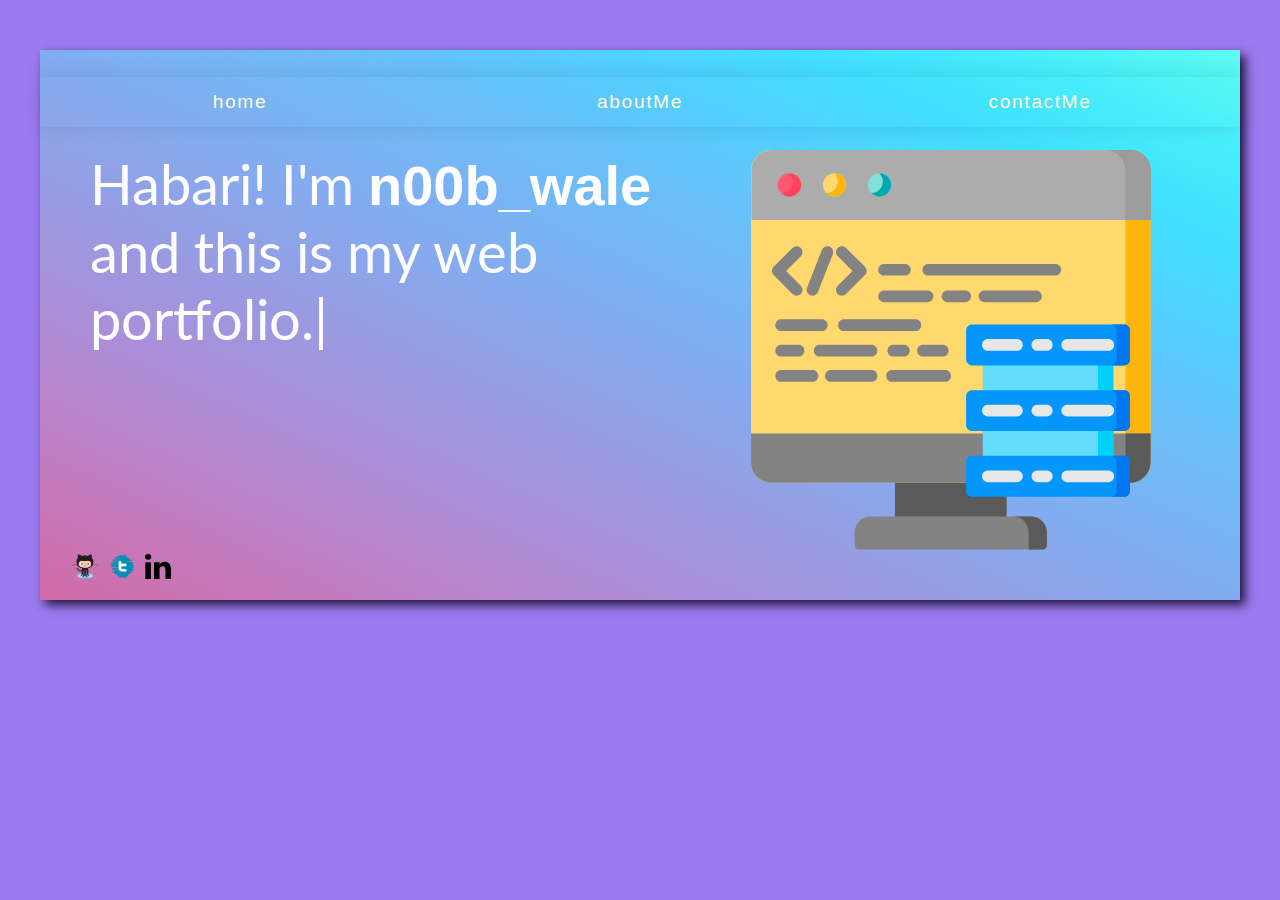
==== index.html @ 67b71aae "add url" ====
<!DOCTYPE html>
<html lang="en">
<head>
    <meta charset="UTF-8">
    <meta name="viewport" content="width=device-width, initial-scale=1.0">
    <meta http-equiv="X-UA-Compatible" content="ie=edge">
    <link href="https://fonts.googleapis.com/css?family=Lato|Open+Sans:400i&display=swap" rel="stylesheet">
    <link rel="stylesheet" href="css/style.css">
    <title>n00b_wale</title>
</head>
<body>
    <div class="container">
        <div class="header">
            <div class="left-nav">
                <a href="https://noob-wale.github.io/portfolio_website/" class="top-bar-links">home</a>
                <a href="about.html" class="top-bar-links">aboutMe</a>
                <a href="#" class="top-bar-links">contactMe</a>
            </div>
        </div>
        <div class="main-body">
            <div class="left-sect">
                <p>Habari! I'm <strong><a href="https://twitter.com/n00b_wale" class="twt-hov" target="_blank">n00b_wale</a></strong> <br> and this is my web <br>portfolio.|</p>
            </div>
            <div class="right-sect">
                <img src="assets/data1.svg" alt="james wallace" id="profilePic">
            </div>
        </div>
        <div class="footer">
            <a href="https://github.com/noob-wale" target="_blank">
                <img src="assets/github.png" alt="github page">
            </a>
            <a href="https://twitter.com/n00b_wale" target="_blank">
                <img src="assets/twitter.png" alt="twitter page">
            </a>
            <a href="">
                <img src="assets/linkdin.svg" alt="linkdin page">
            </a>
        </div>
    </div>
</body>
</html>
---- css/style.css ----
* {
    margin: 0px;
    padding: 0px;
}

@import url('https://fonts.googleapis.com/css?family=Ubuntu+Condensed&display=swap');
 
body {
    background-color: #9C7AF0;
    height: 100%;
    width: 100%;
    color: #FDFDFF;    
}

a {
    color: #FDFDFF;
    font-family: 'Ubuntu Condensed', sans-serif;
    text-decoration: none;
}

p {
    font-family: 'Lato', sans-serif;
    font-size: 3.5rem;
}

#profilePic {
    height: 400px;
    position: relative;
    left: 150px;
    top: 50px;
}

.container {
    position: relative;
    width: 1200px;
    height: 550px;
    margin: 50px auto;
    background-color: #8B69DF;
    background-image: linear-gradient(to right top, #d16ba5, #c777b9, #ba83ca, #aa8fd8, #9a9ae1, #8aa7ec, #79b3f4, #69bff8, #52cffe, #41dfff, #46eefa, #5ffbf1);
    box-shadow: 5px 5px 10px rgb(32, 21, 61);
}

.header {
    position: relative;
    top: 3vh;
}

.left-nav {
    display: flex;
    flex-direction: row;
    position: relative;
    bottom: 0;
    width: 100%;
    height: 50px;
    box-shadow: 0 0 20px rgba(0, 0, 0, 0.1);
}

.top-bar-links {
    display: flex;
    justify-content: center;
    align-items: center;
    flex: 1;
    color: #FFFADE;
    letter-spacing: 0.1rem;
	transition: all 0.5s ease;
	font-size: 1.2rem;
}

.top-bar-links:hover {
    color: #FDFDFF;
    background: #781444;
    transition: all 0.5s ease;
}

.main-body {
    display: flex;
}

.left-sect {
    position: relative;
    left: 50px;
    top: 50px;
}
.twt-hov:hover {
    color: #FF6F91;
}

.right-sect {
    float: right;
}

.footer {
    display: flex;
    position: relative;
    top: 50px;
    left: 20px;
}

.footer img {
    height: 25px;
    margin-left: 10px;
}

.footer img:hover {
    transform: scale(2);
}
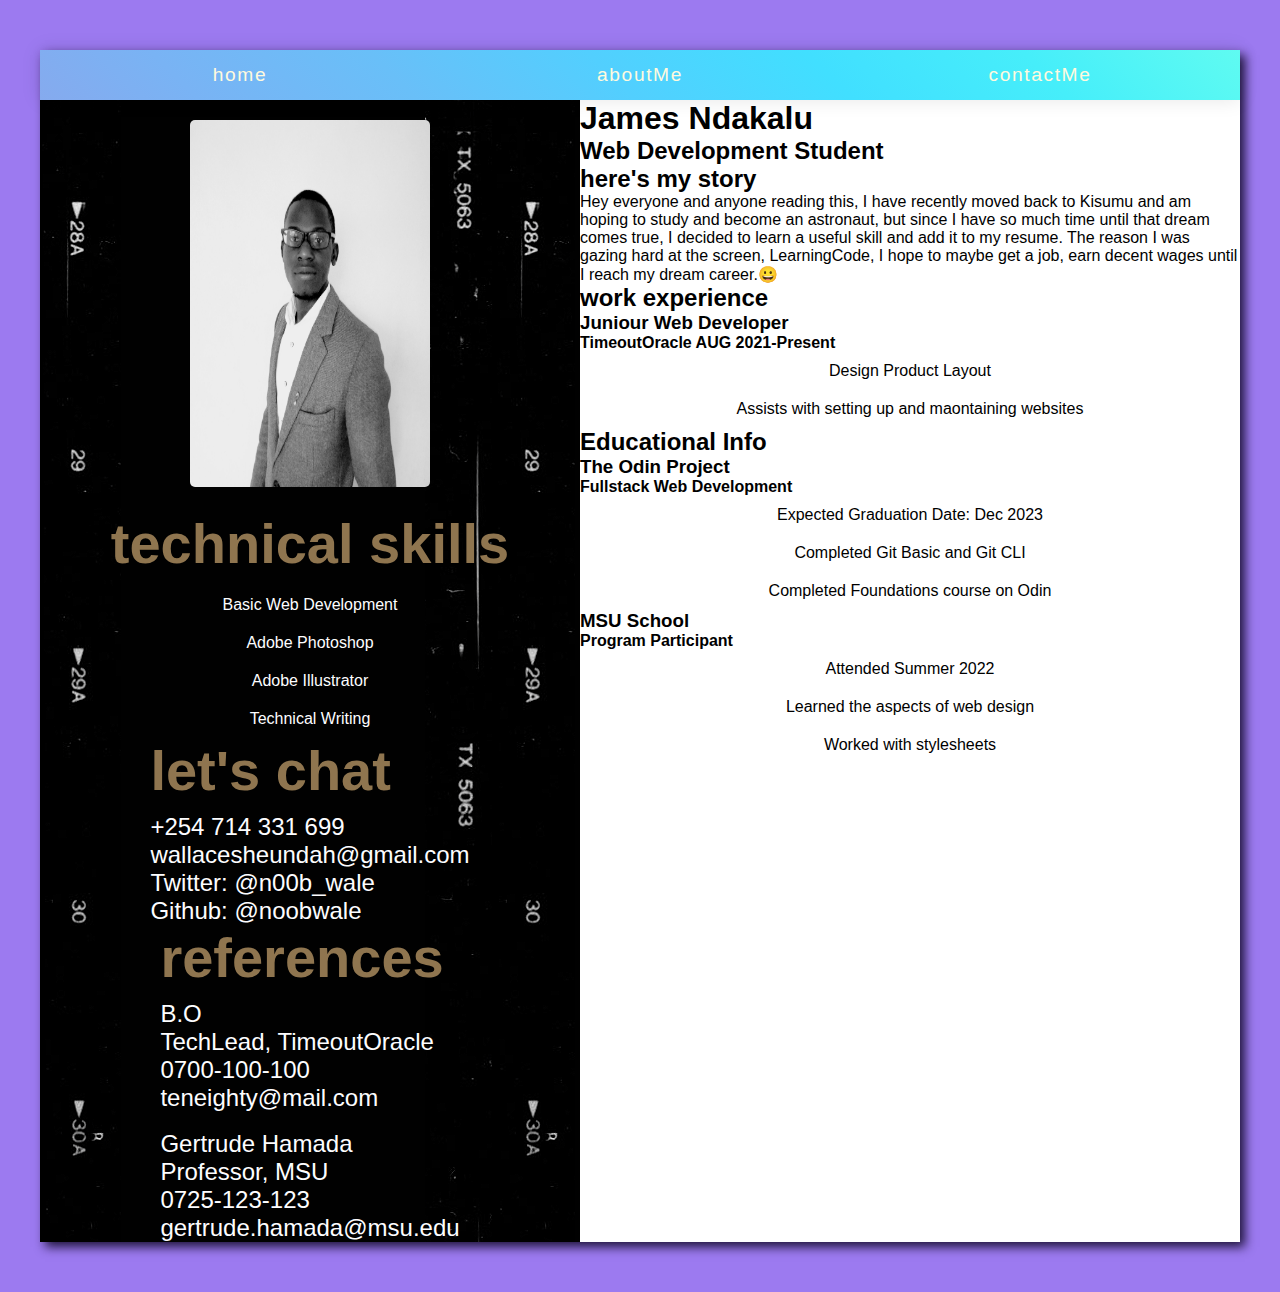
==== commit ffd15d06: "updated portofolio" ====
--- a/index.html
+++ b/index.html
@@ -19,13 +19,86 @@
         </div>
         <div class="main-body">
             <div class="left-sect">
-                <p>Habari! I'm <strong><a href="https://twitter.com/n00b_wale" class="twt-hov" target="_blank">n00b_wale</a></strong> <br> and this is my web <br>portfolio.|</p>
+                <div class="pro-img">
+                    <img src="assets/wale.jpg" alt="wale" class="pro-pic">
+                </div>
+                <div class="tech-skills">
+                    <h2>technical skills</h2>
+                    <ul>
+                        <li>Basic Web Development</li>
+                        <li>Adobe Photoshop</li>
+                        <li>Adobe Illustrator</li>
+                        <li>Technical Writing</li>
+                    </ul>
+                </div>
+                <div class="chat-sec">
+                    <h2>let's chat</h2>
+                    <p>+254 714 331 699 <br>
+                        wallacesheundah@gmail.com <br>
+                        Twitter: @n00b_wale <br>
+                        Github: @noobwale
+                    </p>
+                </div>
+                <div class="ref-sec">
+                    <h2>references</h2>
+                    <P>
+                        B.O <br>
+                        TechLead, TimeoutOracle <br>
+                        0700-100-100 <br>
+                        teneighty@mail.com
+                    </P> <br>
+                    <p>
+                        Gertrude Hamada <br>
+                        Professor, MSU <br>
+                        0725-123-123 <br>
+                        gertrude.hamada@msu.edu
+                    </p>
+                </div>
+                <!-- <p>Habari! I'm <strong><a href="https://twitter.com/n00b_wale" class="twt-hov" target="_blank">n00b_wale</a></strong> <br> and this is my web <br>portfolio.|</p> -->
             </div>
             <div class="right-sect">
-                <img src="assets/data1.svg" alt="james wallace" id="profilePic">
+                <div>
+                    <h1>James Ndakalu</h1>
+                    <h2>Web Development Student</h2>
+                </div>
+                <div>
+                    <h2>here's my story</h2>
+                    <p>Hey everyone and anyone reading this, I have recently moved back to Kisumu and am hoping to study and become an astronaut, but since I have so much time until that dream comes true, I decided to learn a useful skill and add it to my resume. The reason I was gazing hard at the screen, LearningCode, I hope to maybe get a job, earn decent wages until I reach my dream career.😀</p>
+                </div>
+                <div>
+                    <h2>work experience</h2>
+                    <h3>Juniour Web Developer</h3>
+                    <h4>TimeoutOracle AUG 2021-Present</h4>
+                    <ul>
+                        <li>Design Product Layout</li>
+                        <li>Assists with setting up and maontaining websites</li>
+                    </ul>
+                </div>
+                <div>
+                    <div>
+                        <h2>Educational Info</h2>
+                    <h3>The Odin Project</h3>
+                    <h4>Fullstack Web Development</h4>
+                    <ul>
+                        <li>Expected Graduation Date: Dec 2023</li>
+                        <li>Completed Git Basic and Git CLI</li>
+                        <li>Completed Foundations course on Odin</li>
+                    </ul>
+                    </div>
+                    <div>
+                        <h3>MSU School</h3>
+                        <h4>Program Participant</h4>
+                        <ul>
+                            <li>Attended Summer 2022</li>
+                            <li>Learned the aspects of web design</li>
+                            <li>Worked with stylesheets</li>
+                        </ul>
+                    </div>
+                </div>
+                <!-- <img src="assets/data1.svg" alt="james wallace" id="profilePic"> -->
             </div>
         </div>
-        <div class="footer">
+        <!-- <div class="footer">
             <a href="https://github.com/noob-wale" target="_blank">
                 <img src="assets/github.png" alt="github page">
             </a>
@@ -33,9 +106,9 @@
                 <img src="assets/twitter.png" alt="twitter page">
             </a>
             <a href="">
-                <img src="assets/linkdin.svg" alt="linkdin page">
+                <img src="assets/linkdin.svg" alt="linkdin page"> 
             </a>
-        </div>
+        </div> -->
     </div>
 </body>
 </html>--- a/css/style.css
+++ b/css/style.css
@@ -1,6 +1,7 @@
 * {
     margin: 0px;
     padding: 0px;
+    box-sizing: border-box;
 }
 
 @import url('https://fonts.googleapis.com/css?family=Ubuntu+Condensed&display=swap');
@@ -9,7 +10,8 @@
     background-color: #9C7AF0;
     height: 100%;
     width: 100%;
-    color: #FDFDFF;    
+    color: #FDFDFF;
+    font-family: 'Ubuntu Condensed', sans-serif;    
 }
 
 a {
@@ -18,32 +20,28 @@
     text-decoration: none;
 }
 
-p {
-    font-family: 'Lato', sans-serif;
-    font-size: 3.5rem;
-}
 
 #profilePic {
     height: 400px;
-    position: relative;
+    /* position: relative; */
     left: 150px;
     top: 50px;
 }
 
 .container {
-    position: relative;
+    /* position: relative; */
     width: 1200px;
-    height: 550px;
+    /* height: 550px; */
     margin: 50px auto;
     background-color: #8B69DF;
     background-image: linear-gradient(to right top, #d16ba5, #c777b9, #ba83ca, #aa8fd8, #9a9ae1, #8aa7ec, #79b3f4, #69bff8, #52cffe, #41dfff, #46eefa, #5ffbf1);
     box-shadow: 5px 5px 10px rgb(32, 21, 61);
 }
 
-.header {
-    position: relative;
-    top: 3vh;
-}
+/* .header {
+    /* padding: 20px 0; */
+    /* position: relative;
+    top: 3vh; */
 
 .left-nav {
     display: flex;
@@ -74,14 +72,65 @@
 
 .main-body {
     display: flex;
+    /* margin-top: 20px; */
+    width: 100%;
 }
 
 .left-sect {
-    position: relative;
-    left: 50px;
-    top: 50px;
+    display: flex;
+    flex-direction: column;
+    justify-content: center;
+    align-items: center;
+    background-image: url(/bg-left.png);
+    /* background-color: black;
+    border: 2px solid white; */
+    /* margin-left: 40px; */
+    width: 45%;
 }
-.twt-hov:hover {
+
+.pro-pic {
+    width: 240px;
+    height: 367.4px;
+    margin:  20px auto;
+    border-radius: 5px;
+}
+
+.left-sect h2 {
+    color: #8f754f;
+    font-size: 3.5rem;
+    font-family: 'Ubuntu Condensed', sans-serif;
+    font-weight: bold;
+    margin-bottom: 10px;
+    text-align: left;
+}
+
+.left-sect p {
+    font-size: 1.5rem;
+    font-family: 'Ubuntu Condensed', sans-serif;
+}
+
+.left-sect p br {
+    margin: 10px;
+}
+
+ul {
+    list-style: none;
+    text-align: center;
+    font-family: 'Ubuntu Condensed', sans-serif;
+}
+
+ul li {
+    padding: 10px 0;
+}
+ 
+
+.right-sect {
+    background-color: white;
+    width: 55%;
+    color: black;
+}
+
+/* .twt-hov:hover {
     color: #FF6F91;
 }
 
@@ -103,4 +152,4 @@
 
 .footer img:hover {
     transform: scale(2);
-}+}  */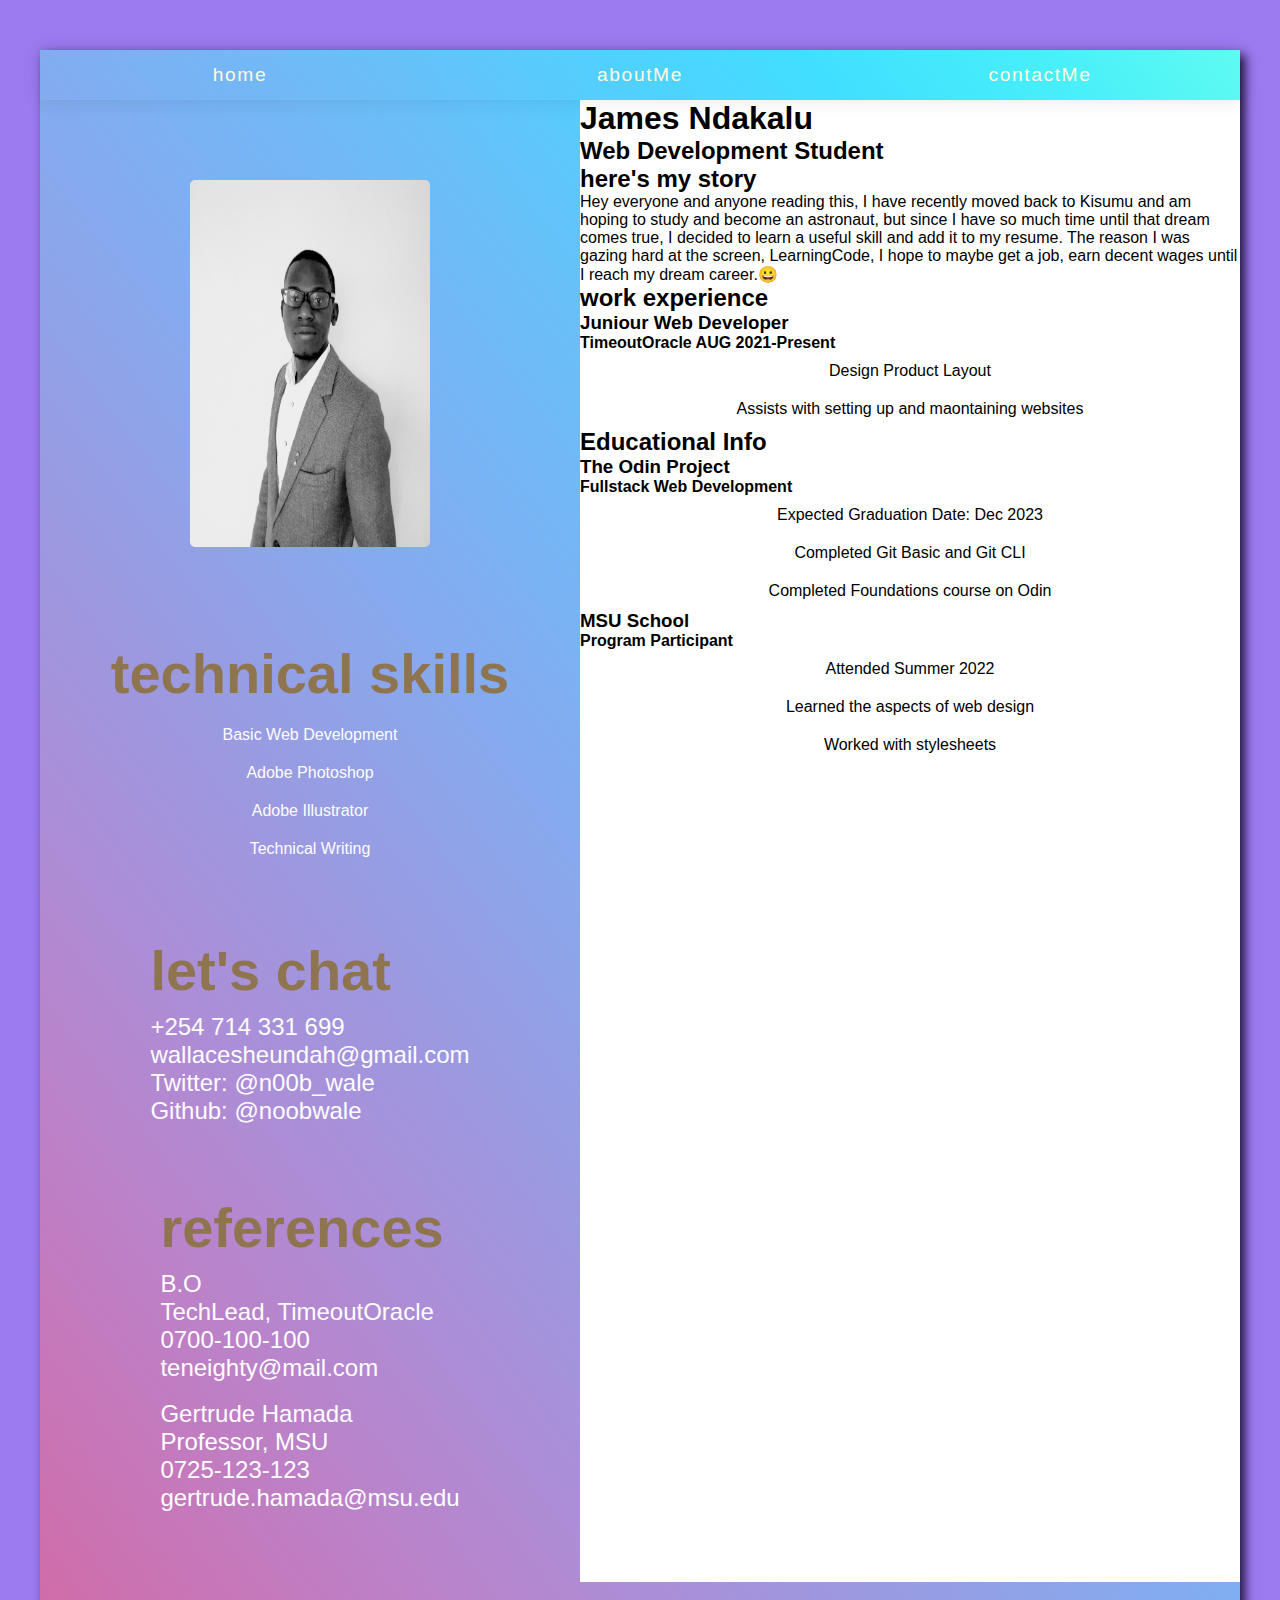
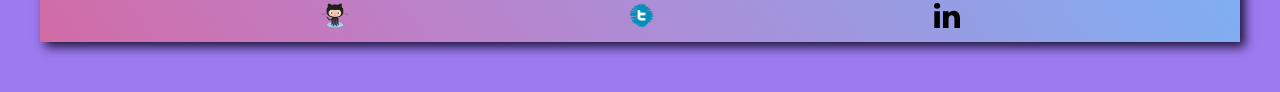
==== commit a735c2f5: "updated footer" ====
--- a/index.html
+++ b/index.html
@@ -98,7 +98,7 @@
                 <!-- <img src="assets/data1.svg" alt="james wallace" id="profilePic"> -->
             </div>
         </div>
-        <!-- <div class="footer">
+        <div class="footer">
             <a href="https://github.com/noob-wale" target="_blank">
                 <img src="assets/github.png" alt="github page">
             </a>
@@ -108,7 +108,7 @@
             <a href="">
                 <img src="assets/linkdin.svg" alt="linkdin page"> 
             </a>
-        </div> -->
+        </div>
     </div>
 </body>
 </html>--- a/css/style.css
+++ b/css/style.css
@@ -79,13 +79,18 @@
 .left-sect {
     display: flex;
     flex-direction: column;
-    justify-content: center;
+    justify-content: space-between;
     align-items: center;
-    background-image: url(/bg-left.png);
+    background-image: url(/portfolio_website/bg-left.png);
     /* background-color: black;
     border: 2px solid white; */
     /* margin-left: 40px; */
     width: 45%;
+    margin: 40px 0;
+}
+
+.pro-img {
+    margin: 20px 0 30px 0;
 }
 
 .pro-pic {
@@ -100,6 +105,7 @@
     font-size: 3.5rem;
     font-family: 'Ubuntu Condensed', sans-serif;
     font-weight: bold;
+    margin-top: 20px;
     margin-bottom: 10px;
     text-align: left;
 }
@@ -122,6 +128,18 @@
 ul li {
     padding: 10px 0;
 }
+
+.tech-skills {
+    margin: 20px 0 30px 0;
+}
+
+.chat-sec {
+    margin: 20px 0 30px 0;
+}
+
+.ref-sec {
+    margin: 20px 0 30px 0;
+}
  
 
 .right-sect {
@@ -136,20 +154,20 @@
 
 .right-sect {
     float: right;
-}
+} */
 
 .footer {
     display: flex;
-    position: relative;
-    top: 50px;
-    left: 20px;
+    min-height: 50px;
+    justify-content: space-evenly;
+    align-items: center;
+    margin: 10px auto;
 }
 
 .footer img {
     height: 25px;
-    margin-left: 10px;
 }
 
 .footer img:hover {
-    transform: scale(2);
-}  */+    transform: scale(1.5);
+}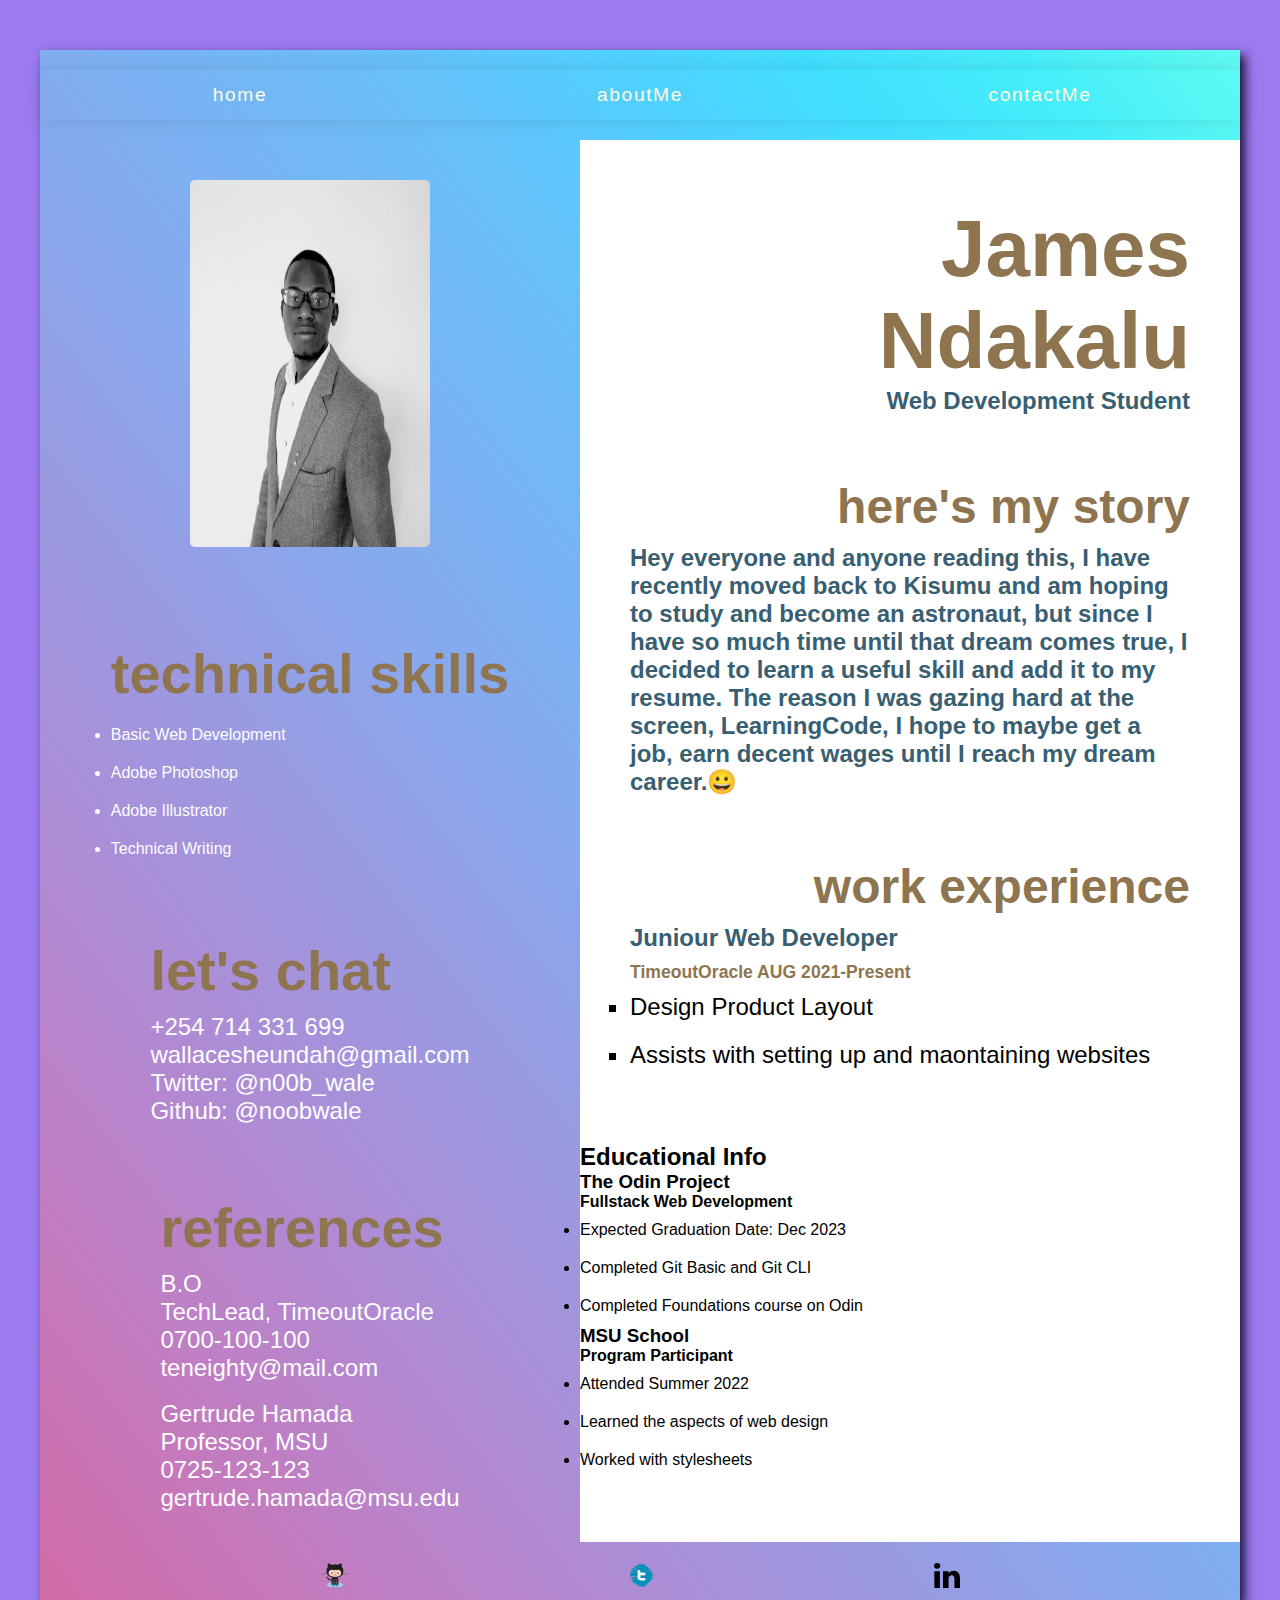
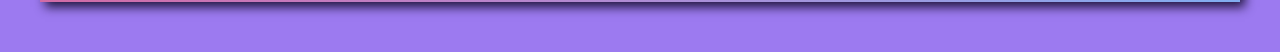
==== commit 82194d28: "updated styles.css" ====
--- a/index.html
+++ b/index.html
@@ -57,15 +57,15 @@
                 <!-- <p>Habari! I'm <strong><a href="https://twitter.com/n00b_wale" class="twt-hov" target="_blank">n00b_wale</a></strong> <br> and this is my web <br>portfolio.|</p> -->
             </div>
             <div class="right-sect">
-                <div>
+                <div class="name-tag">
                     <h1>James Ndakalu</h1>
                     <h2>Web Development Student</h2>
                 </div>
-                <div>
+                <div class="mystory">
                     <h2>here's my story</h2>
                     <p>Hey everyone and anyone reading this, I have recently moved back to Kisumu and am hoping to study and become an astronaut, but since I have so much time until that dream comes true, I decided to learn a useful skill and add it to my resume. The reason I was gazing hard at the screen, LearningCode, I hope to maybe get a job, earn decent wages until I reach my dream career.😀</p>
                 </div>
-                <div>
+                <div class="mywork">
                     <h2>work experience</h2>
                     <h3>Juniour Web Developer</h3>
                     <h4>TimeoutOracle AUG 2021-Present</h4>
@@ -75,7 +75,7 @@
                     </ul>
                 </div>
                 <div>
-                    <div>
+                    <div class="myschool">
                         <h2>Educational Info</h2>
                     <h3>The Odin Project</h3>
                     <h4>Fullstack Web Development</h4>
--- a/css/style.css
+++ b/css/style.css
@@ -38,16 +38,13 @@
     box-shadow: 5px 5px 10px rgb(32, 21, 61);
 }
 
-/* .header {
-    /* padding: 20px 0; */
-    /* position: relative;
-    top: 3vh; */
+.header {
+    padding: 20px 0;
+ }
 
 .left-nav {
     display: flex;
     flex-direction: row;
-    position: relative;
-    bottom: 0;
     width: 100%;
     height: 50px;
     box-shadow: 0 0 20px rgba(0, 0, 0, 0.1);
@@ -86,7 +83,6 @@
     border: 2px solid white; */
     /* margin-left: 40px; */
     width: 45%;
-    margin: 40px 0;
 }
 
 .pro-img {
@@ -119,7 +115,7 @@
     margin: 10px;
 }
 
-ul {
+. left-sect ul {
     list-style: none;
     text-align: center;
     font-family: 'Ubuntu Condensed', sans-serif;
@@ -146,8 +142,82 @@
     background-color: white;
     width: 55%;
     color: black;
-}
-
+    display: flex;
+    flex-direction: column;
+    justify-content: space-evenly;
+    /* align-items: center; */
+}
+
+.name-tag {
+    text-align: right;
+    margin: 0 50px;
+}
+
+.name-tag h1 {
+    color: #8f754f;
+    font-size: 5rem;
+    font-weight: bolder;
+}
+
+.name-tag h2 {
+    color: #385F71;
+    font-size: 1.5rem;
+}
+
+.mystory {
+    margin: 0 50px;
+    text-align: right;
+
+}
+
+.mystory h2 {
+    color: #8f754f;
+    font-size: 3rem;
+    margin-bottom: 10px;
+}
+
+.mystory p {
+    text-align: left;
+    margin-top: 10px;
+    color: #385F71;
+    font-size: 1.5rem;
+    font-weight: bold;
+}
+
+.mywork {
+    font-size: 1rem;
+    margin: 0 50px;
+}
+
+.mywork h2 {
+    color: #8f754f;
+    font-size: 3rem;
+    margin-bottom: 10px;
+    text-align: right;
+}
+
+.mywork h3 h4 ul li {
+    text-align: left;
+}
+
+.mywork h3 {
+    color: #385F71;
+    font-weight: bolder;
+    font-size: 1.5rem;
+    margin-bottom: 10px;
+}
+
+.mywork h4 {
+    color: #8f754f;
+    font-size: 1.1rem;
+}
+
+.mywork ul {
+    font-size: 1.5rem;
+    list-style: square;
+    text-align: left;
+    font-family: 'Ubuntu Condensed', sans-serif;
+}
 /* .twt-hov:hover {
     color: #FF6F91;
 }
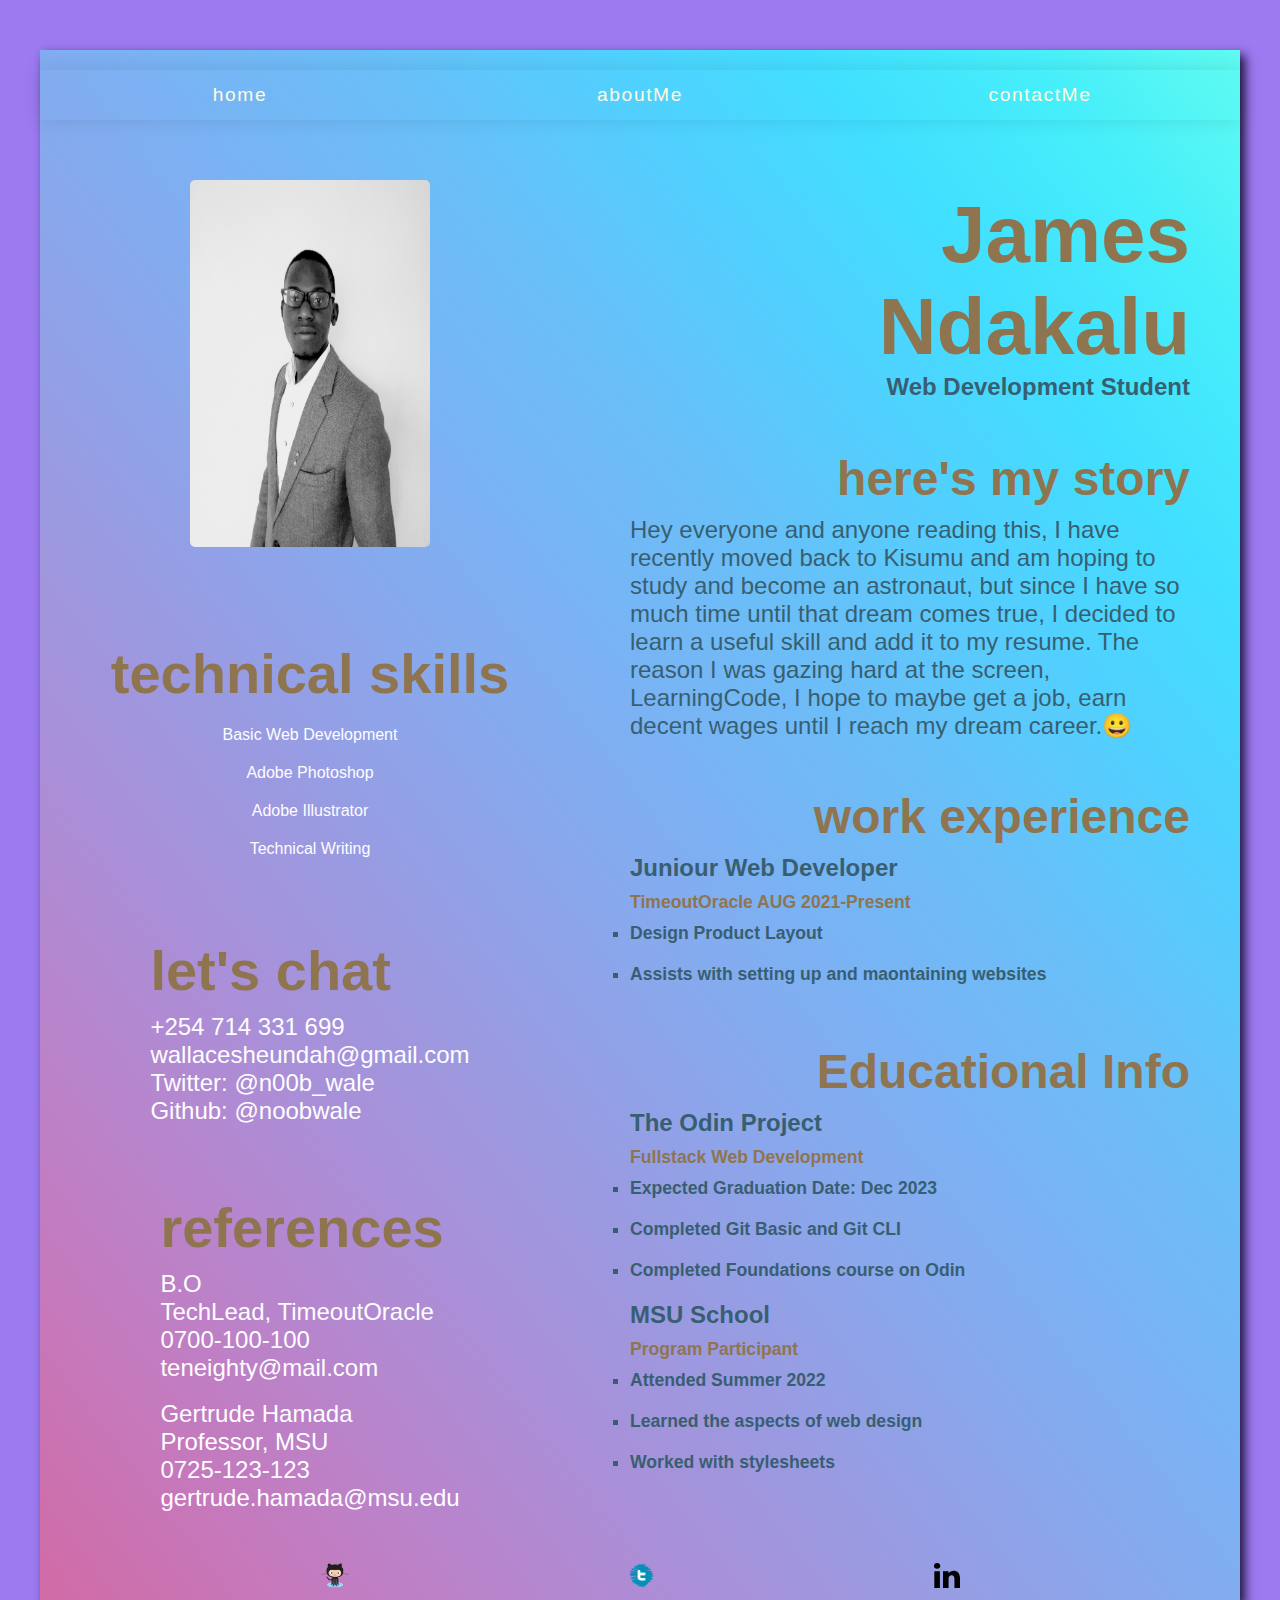
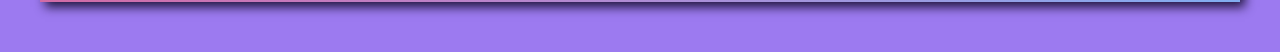
==== commit d4edd127: "updated the index" ====
--- a/index.html
+++ b/index.html
@@ -1,114 +1,130 @@
 <!DOCTYPE html>
 <html lang="en">
-<head>
-    <meta charset="UTF-8">
-    <meta name="viewport" content="width=device-width, initial-scale=1.0">
-    <meta http-equiv="X-UA-Compatible" content="ie=edge">
-    <link href="https://fonts.googleapis.com/css?family=Lato|Open+Sans:400i&display=swap" rel="stylesheet">
-    <link rel="stylesheet" href="css/style.css">
+  <head>
+    <meta charset="UTF-8" />
+    <meta name="viewport" content="width=device-width, initial-scale=1.0" />
+    <meta http-equiv="X-UA-Compatible" content="ie=edge" />
+    <link
+      href="https://fonts.googleapis.com/css?family=Lato|Open+Sans:400i&display=swap"
+      rel="stylesheet"
+    />
+    <link rel="stylesheet" href="css/style.css" />
     <title>n00b_wale</title>
-</head>
-<body>
+  </head>
+  <body>
     <div class="container">
         <div class="header">
             <div class="left-nav">
-                <a href="https://noob-wale.github.io/portfolio_website/" class="top-bar-links">home</a>
-                <a href="about.html" class="top-bar-links">aboutMe</a>
-                <a href="#" class="top-bar-links">contactMe</a>
+          <a href="https://noob-wale.github.io/portfolio_website/"
+            class="top-bar-links">home</a>
+          <a href="about.html" class="top-bar-links">aboutMe</a>
+          <a href="#" class="top-bar-links">contactMe</a>
+        </div>
+    </div>
+
+      <div class="main-body">
+        <div class="left-sect">
+          <div class="pro-img">
+            <img src="assets/wale.jpg" alt="wale" class="pro-pic" />
+          </div>
+          <div class="tech-skills">
+            <h2>technical skills</h2>
+            <ul>
+              <li>Basic Web Development</li>
+              <li>Adobe Photoshop</li>
+              <li>Adobe Illustrator</li>
+              <li>Technical Writing</li>
+            </ul>
+          </div>
+          <div class="chat-sec">
+            <h2>let's chat</h2>
+            <p>
+              +254 714 331 699 <br />
+              wallacesheundah@gmail.com <br />
+              Twitter: @n00b_wale <br />
+              Github: @noobwale
+            </p>
+          </div>
+          <div class="ref-sec">
+            <h2>references</h2>
+            <p>
+              B.O <br />
+              TechLead, TimeoutOracle <br />
+              0700-100-100 <br />
+              teneighty@mail.com
+            </p>
+            <br />
+            <p>
+              Gertrude Hamada <br />
+              Professor, MSU <br />
+              0725-123-123 <br />
+              gertrude.hamada@msu.edu
+            </p>
+          </div>
+          <!-- <p>Habari! I'm <strong><a href="https://twitter.com/n00b_wale" class="twt-hov" target="_blank">n00b_wale</a></strong> <br> and this is my web <br>portfolio.|</p> -->
+        </div>
+        <div class="right-sect">
+          <div class="name-tag">
+            <h1>James Ndakalu</h1>
+            <h2>Web Development Student</h2>
+          </div>
+          <div class="mystory">
+            <h2>here's my story</h2>
+            <p>
+              Hey everyone and anyone reading this, I have recently moved back
+              to Kisumu and am hoping to study and become an astronaut, but
+              since I have so much time until that dream comes true, I decided
+              to learn a useful skill and add it to my resume. The reason I was
+              gazing hard at the screen, LearningCode, I hope to maybe get a
+              job, earn decent wages until I reach my dream career.😀
+            </p>
+          </div>
+          <div class="mywork">
+            <h2>work experience</h2>
+            <h3>Juniour Web Developer</h3>
+            <h4>TimeoutOracle AUG 2021-Present</h4>
+            <ul>
+              <li>Design Product Layout</li>
+              <li>Assists with setting up and maontaining websites</li>
+            </ul>
+          </div>
+        <div>
+            <div class="myschool">
+              <h2>Educational Info</h2>
+              <h3>The Odin Project</h3>
+              <h4>Fullstack Web Development</h4>
+              <ul>
+                <li>Expected Graduation Date: Dec 2023</li>
+                <li>Completed Git Basic and Git CLI</li>
+                <li>Completed Foundations course on Odin</li>
+              </ul>
+            <div>
+              <h3>MSU School</h3>
+              <h4>Program Participant</h4>
+              <ul>
+                <li>Attended Summer 2022</li>
+                <li>Learned the aspects of web design</li>
+                <li>Worked with stylesheets</li>
+              </ul>
+            </div>
             </div>
         </div>
-        <div class="main-body">
-            <div class="left-sect">
-                <div class="pro-img">
-                    <img src="assets/wale.jpg" alt="wale" class="pro-pic">
-                </div>
-                <div class="tech-skills">
-                    <h2>technical skills</h2>
-                    <ul>
-                        <li>Basic Web Development</li>
-                        <li>Adobe Photoshop</li>
-                        <li>Adobe Illustrator</li>
-                        <li>Technical Writing</li>
-                    </ul>
-                </div>
-                <div class="chat-sec">
-                    <h2>let's chat</h2>
-                    <p>+254 714 331 699 <br>
-                        wallacesheundah@gmail.com <br>
-                        Twitter: @n00b_wale <br>
-                        Github: @noobwale
-                    </p>
-                </div>
-                <div class="ref-sec">
-                    <h2>references</h2>
-                    <P>
-                        B.O <br>
-                        TechLead, TimeoutOracle <br>
-                        0700-100-100 <br>
-                        teneighty@mail.com
-                    </P> <br>
-                    <p>
-                        Gertrude Hamada <br>
-                        Professor, MSU <br>
-                        0725-123-123 <br>
-                        gertrude.hamada@msu.edu
-                    </p>
-                </div>
-                <!-- <p>Habari! I'm <strong><a href="https://twitter.com/n00b_wale" class="twt-hov" target="_blank">n00b_wale</a></strong> <br> and this is my web <br>portfolio.|</p> -->
-            </div>
-            <div class="right-sect">
-                <div class="name-tag">
-                    <h1>James Ndakalu</h1>
-                    <h2>Web Development Student</h2>
-                </div>
-                <div class="mystory">
-                    <h2>here's my story</h2>
-                    <p>Hey everyone and anyone reading this, I have recently moved back to Kisumu and am hoping to study and become an astronaut, but since I have so much time until that dream comes true, I decided to learn a useful skill and add it to my resume. The reason I was gazing hard at the screen, LearningCode, I hope to maybe get a job, earn decent wages until I reach my dream career.😀</p>
-                </div>
-                <div class="mywork">
-                    <h2>work experience</h2>
-                    <h3>Juniour Web Developer</h3>
-                    <h4>TimeoutOracle AUG 2021-Present</h4>
-                    <ul>
-                        <li>Design Product Layout</li>
-                        <li>Assists with setting up and maontaining websites</li>
-                    </ul>
-                </div>
-                <div>
-                    <div class="myschool">
-                        <h2>Educational Info</h2>
-                    <h3>The Odin Project</h3>
-                    <h4>Fullstack Web Development</h4>
-                    <ul>
-                        <li>Expected Graduation Date: Dec 2023</li>
-                        <li>Completed Git Basic and Git CLI</li>
-                        <li>Completed Foundations course on Odin</li>
-                    </ul>
-                    </div>
-                    <div>
-                        <h3>MSU School</h3>
-                        <h4>Program Participant</h4>
-                        <ul>
-                            <li>Attended Summer 2022</li>
-                            <li>Learned the aspects of web design</li>
-                            <li>Worked with stylesheets</li>
-                        </ul>
-                    </div>
-                </div>
-                <!-- <img src="assets/data1.svg" alt="james wallace" id="profilePic"> -->
-            </div>
         </div>
-        <div class="footer">
-            <a href="https://github.com/noob-wale" target="_blank">
-                <img src="assets/github.png" alt="github page">
-            </a>
-            <a href="https://twitter.com/n00b_wale" target="_blank">
-                <img src="assets/twitter.png" alt="twitter page">
-            </a>
-            <a href="">
-                <img src="assets/linkdin.svg" alt="linkdin page"> 
-            </a>
-        </div>
+      </div>
+
+      <div class="footer">
+        <a href="https://github.com/noob-wale" target="_blank">
+          <img src="assets/github.png" alt="github page" />
+        </a>
+        <a href="https://twitter.com/n00b_wale" target="_blank">
+          <img src="assets/twitter.png" alt="twitter page" />
+        </a>
+        <a href="">
+          <img src="assets/linkdin.svg" alt="linkdin page" />
+        </a>
+      </div>
     </div>
-</body>
-</html>+
+    </div>
+  </body>
+</html>
--- a/css/style.css
+++ b/css/style.css
@@ -115,7 +115,7 @@
     margin: 10px;
 }
 
-. left-sect ul {
+.left-sect ul {
     list-style: none;
     text-align: center;
     font-family: 'Ubuntu Condensed', sans-serif;
@@ -139,9 +139,9 @@
  
 
 .right-sect {
-    background-color: white;
+    /* background-color: white; */
     width: 55%;
-    color: black;
+    color: white;
     display: flex;
     flex-direction: column;
     justify-content: space-evenly;
@@ -181,7 +181,7 @@
     margin-top: 10px;
     color: #385F71;
     font-size: 1.5rem;
-    font-weight: bold;
+    font-weight: 500;
 }
 
 .mywork {
@@ -213,10 +213,45 @@
 }
 
 .mywork ul {
-    font-size: 1.5rem;
+    font-size: 1.1rem;
     list-style: square;
     text-align: left;
     font-family: 'Ubuntu Condensed', sans-serif;
+    color: #385F71;
+    font-weight: 550;
+}
+
+.myschool {
+    margin: 0 50px;
+}
+
+.myschool h2 {
+    color: #8f754f;
+    font-size: 3rem;
+    margin-bottom: 10px;
+    text-align: right;
+}
+
+.myschool ul {
+    font-size: 1.1rem;
+    list-style: square;
+    text-align: left;
+    font-family: 'Ubuntu Condensed', sans-serif;
+    margin-bottom: 10px;
+    color: #385F71;
+    font-weight: 550;
+}
+
+.myschool h3 {
+    color: #385F71;
+    font-weight: bolder;
+    font-size: 1.5rem;
+    margin-bottom: 10px;
+}
+
+.myschool h4 {
+    color: #8f754f;
+    font-size: 1.1rem;
 }
 /* .twt-hov:hover {
     color: #FF6F91;
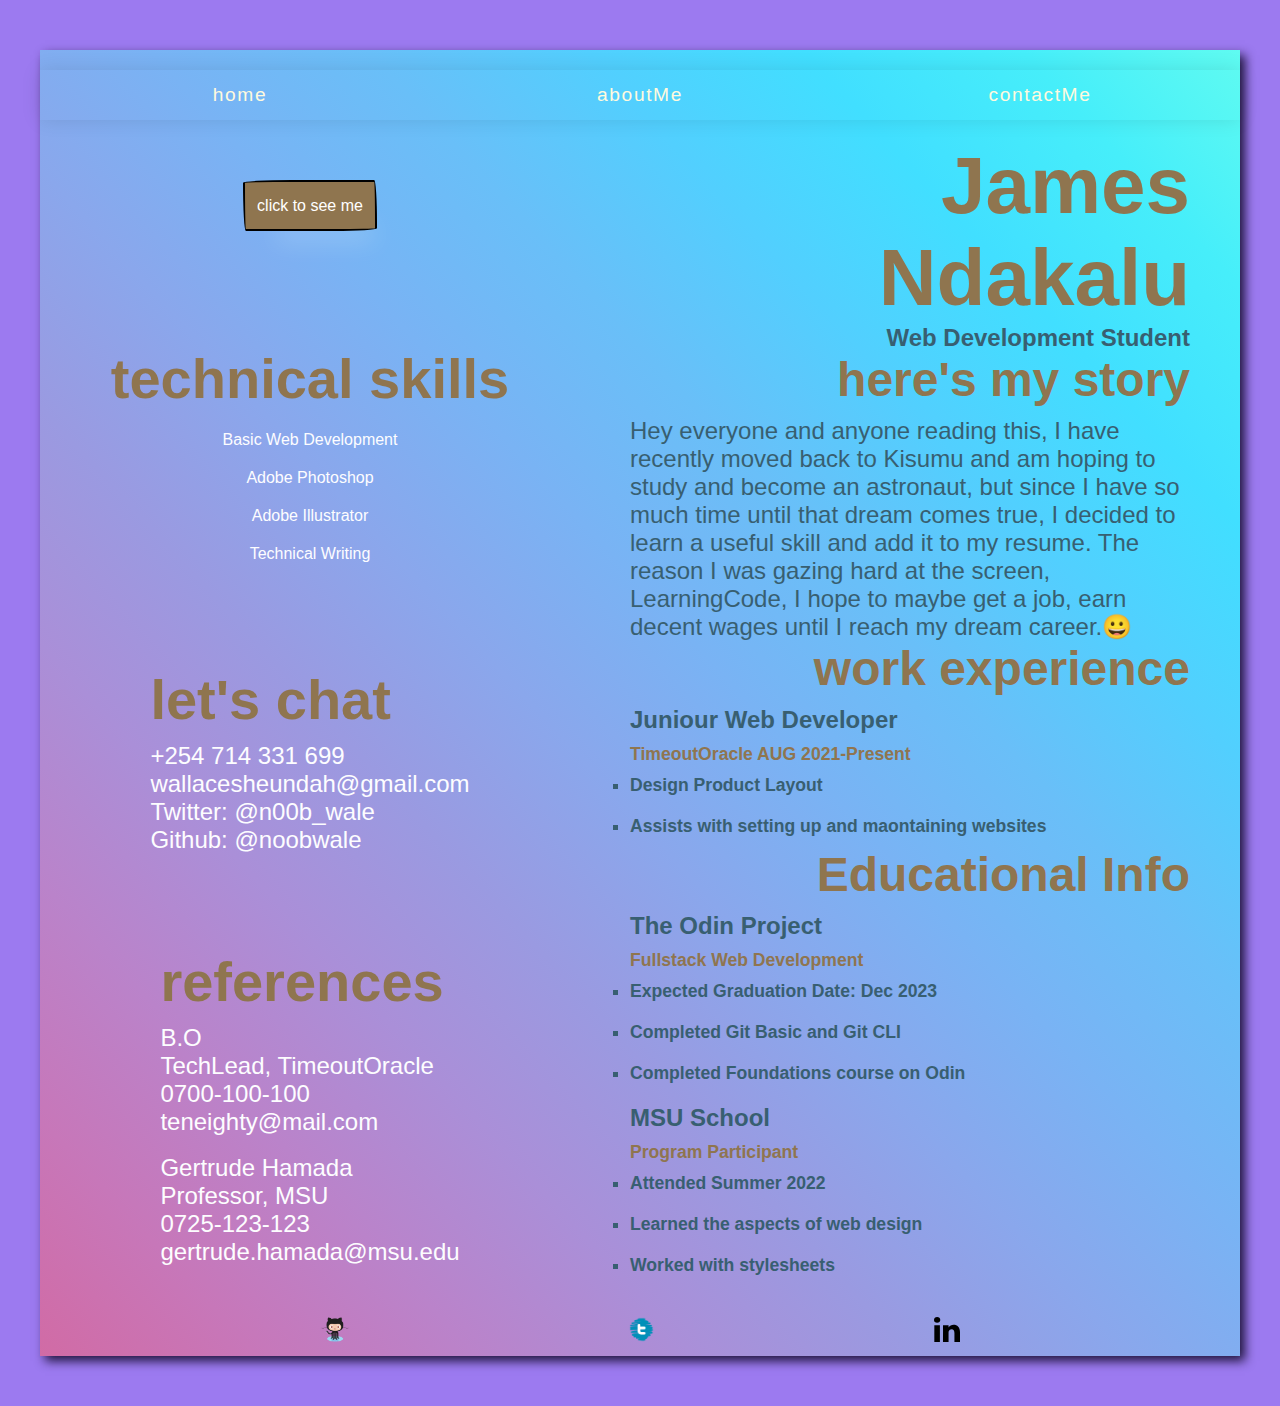
==== commit e6d971c2: "added more image assests" ====
--- a/index.html
+++ b/index.html
@@ -25,7 +25,8 @@
       <div class="main-body">
         <div class="left-sect">
           <div class="pro-img">
-            <img src="assets/wale.jpg" alt="wale" class="pro-pic" />
+            <button class="my-btn">click to see me</button>
+            <!-- <img src="assets/wale.jpg" alt="wale" class="pro-pic" /> -->
           </div>
           <div class="tech-skills">
             <h2>technical skills</h2>
--- a/css/style.css
+++ b/css/style.css
@@ -87,7 +87,50 @@
 
 .pro-img {
     margin: 20px 0 30px 0;
-}
+    display: flex;
+    flex-direction: column-reverse;
+}
+
+/* CSS For Button credits to paper css*/
+.my-btn {
+  align-self: center;
+  background-color: #8f754f;
+  background-image: none;
+  background-position: 0 90%;
+  background-repeat: repeat no-repeat;
+  background-size: 4px 3px;
+  border-radius: 15px 225px 255px 15px 15px 255px 225px 15px;
+  border-style: solid;
+  border-width: 2px;
+  box-shadow: rgba(255, 255, 255, 0.219) 15px 28px 25px -18px;
+  color: #ffffff;
+  font-family: 'Ubuntu Condensed', sans-serif;
+  cursor: pointer;
+  font-size: 1rem;
+  line-height: 23px;
+  outline: none;
+  padding: .75rem;
+  margin: 20px auto;
+  text-decoration: none;
+  transition: all 235ms ease-in-out;
+  border-bottom-left-radius: 15px 255px;
+  border-bottom-right-radius: 225px 15px;
+  border-top-left-radius: 255px 15px;
+  border-top-right-radius: 15px 225px;
+  user-select: none;
+  -webkit-user-select: none;
+  touch-action: manipulation;
+}
+
+.my-btn:hover {
+  box-shadow: rgba(0, 0, 0, .3) 2px 8px 8px -5px;
+  transform: translate3d(0, 2px, 0);
+}
+
+.my-btn:focus {
+  box-shadow: rgba(0, 0, 0, .3) 2px 8px 4px -6px;
+}
+
 
 .pro-pic {
     width: 240px;
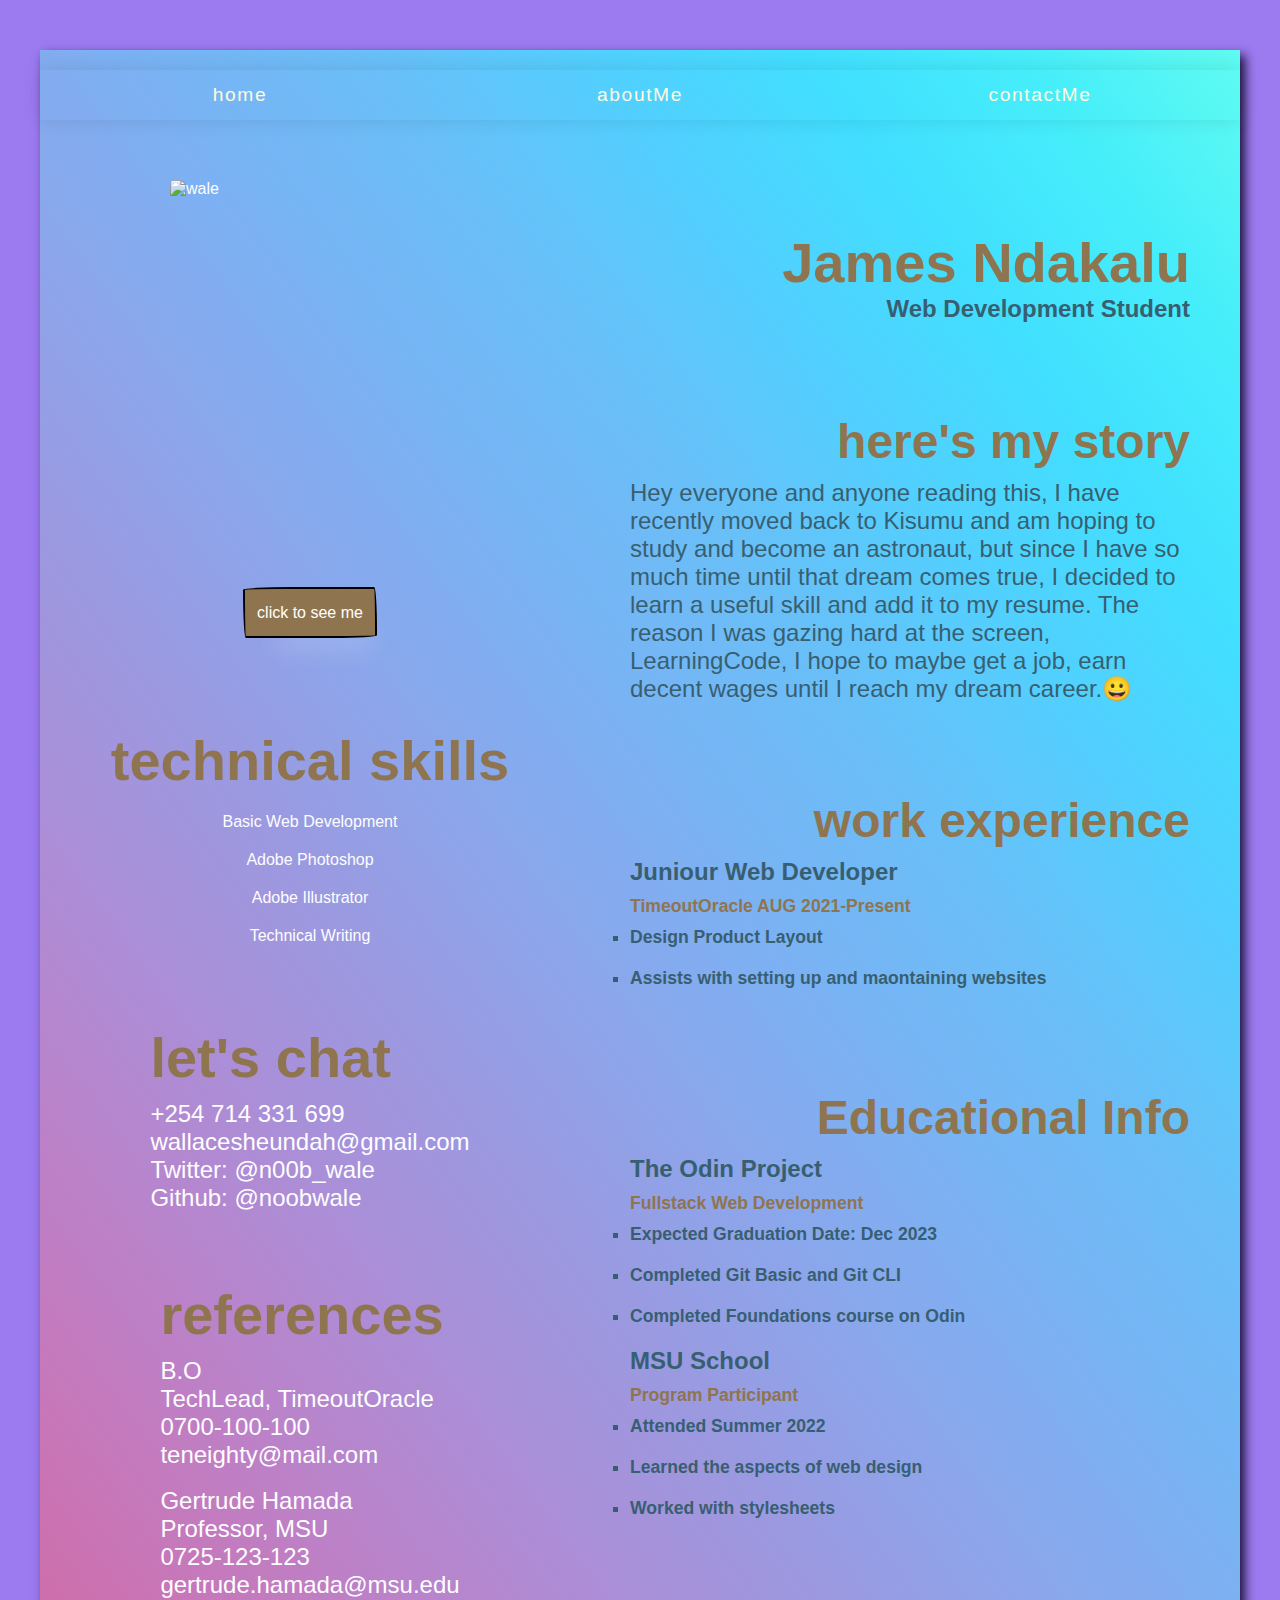
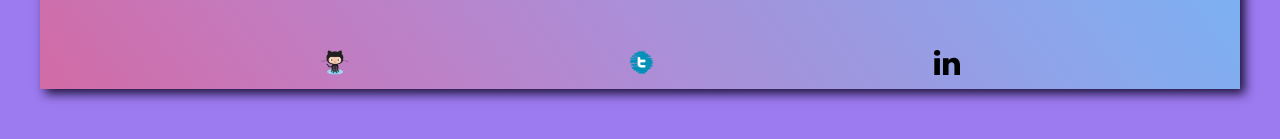
==== commit 8327ce8b: "updated assets" ====
--- a/index.html
+++ b/index.html
@@ -9,9 +9,10 @@
       rel="stylesheet"
     />
     <link rel="stylesheet" href="css/style.css" />
+    <script src="/app.js" async defer></script>
     <title>n00b_wale</title>
   </head>
-  <body>
+  <body onload="makeImage()">
     <div class="container">
         <div class="header">
             <div class="left-nav">
@@ -24,9 +25,14 @@
 
       <div class="main-body">
         <div class="left-sect">
-          <div class="pro-img">
-            <button class="my-btn">click to see me</button>
-            <!-- <img src="assets/wale.jpg" alt="wale" class="pro-pic" /> -->
+          <div class="pro-img" id="myImgs">
+            <button class="my-btn" onclick="makeImage()" >click to see me</button>
+            <img src="/portfolio_website/assets/wale.jpg" alt="wale" class="pro-pic">
+            <!-- <img src="/portfolio_website/assets/wale2.jpg" alt="" class="pro-pic">
+            <img src="/portfolio_website/assets/wale3.jpg" alt="" class="pro-pic">
+            <img src="/portfolio_website/assets/wale4.jpg" alt="" class="pro-pic">
+            <img src="/portfolio_website/assets/wale5.jpg" alt="" class="pro-pic"> -->
+            <!-- <img id="myPic" alt="wale" class="pro-pic" src="assets/wale.jpg"/> -->
           </div>
           <div class="tech-skills">
             <h2>technical skills</h2>
@@ -128,4 +134,6 @@
 
     </div>
   </body>
+ 
+
 </html>
--- a/css/style.css
+++ b/css/style.css
@@ -133,8 +133,8 @@
 
 
 .pro-pic {
-    width: 240px;
-    height: 367.4px;
+    width: 280px;
+    height: 367px;
     margin:  20px auto;
     border-radius: 5px;
 }
@@ -198,7 +198,7 @@
 
 .name-tag h1 {
     color: #8f754f;
-    font-size: 5rem;
+    font-size: 3.5rem;
     font-weight: bolder;
 }
 
